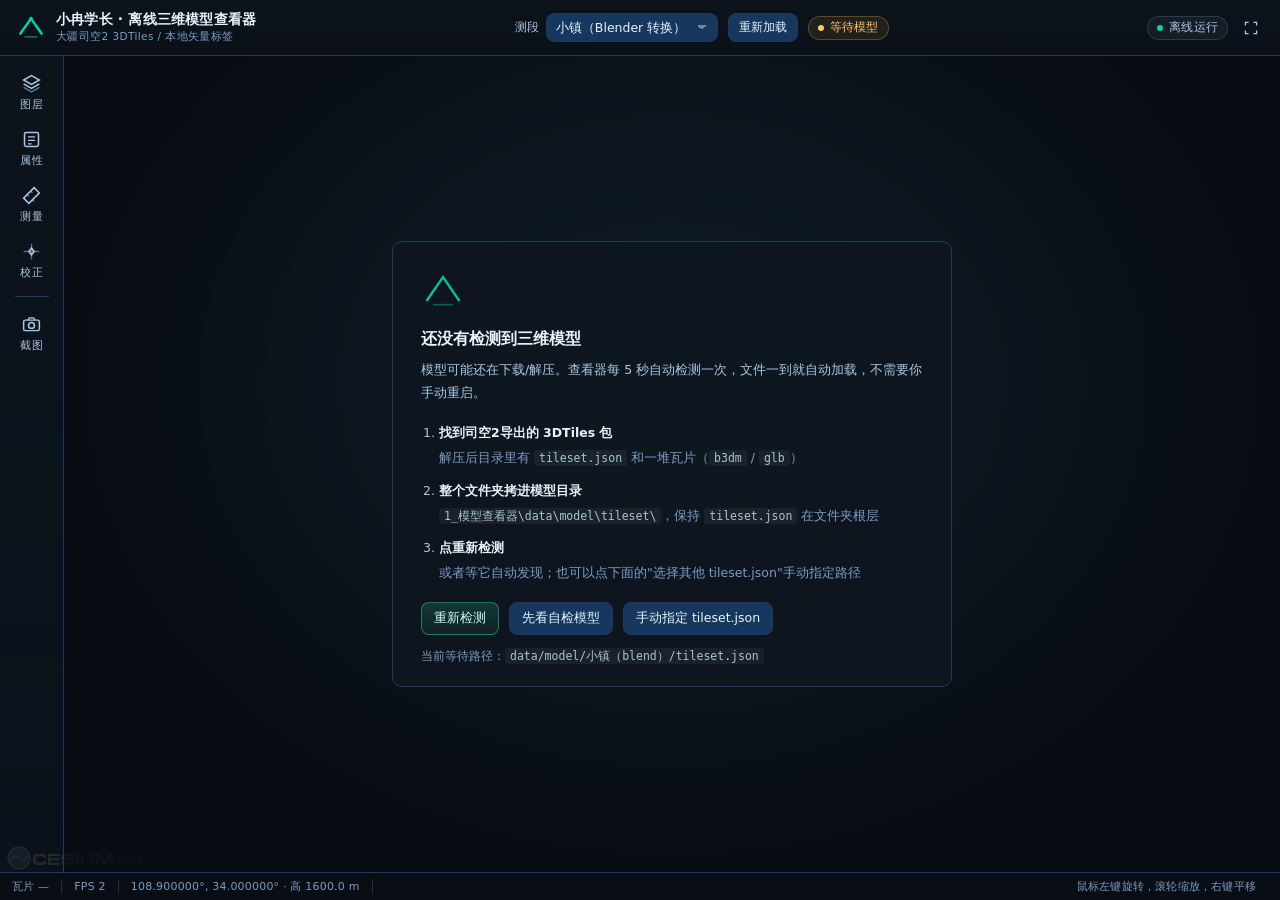
==== 1_模型查看器/index.html @ cf680931 "离线三维模型查看器" ====
<!doctype html>
<html lang="zh-CN">
<head>
<meta charset="utf-8">
<meta name="viewport" content="width=device-width, initial-scale=1">
<title>小冉学长 · 离线三维模型查看器</title>
<meta name="description" content="大疆司空2 导出的 3DTiles 离线三维模型查看器，叠加本地矢量标签，全程不联网。">
<link rel="icon" href="data:image/svg+xml,%3Csvg xmlns='http://www.w3.org/2000/svg' viewBox='0 0 32 32'%3E%3Crect width='32' height='32' rx='6' fill='%230d1b2a'/%3E%3Cpath d='M6 22 L16 8 L26 22' stroke='%2300d4aa' stroke-width='2.4' fill='none'/%3E%3Cpath d='M10 24 H22' stroke='%2300d4aa' stroke-width='1.6' opacity='.6'/%3C/svg%3E">
<link rel="stylesheet" href="lib/cesium/Widgets/widgets.css">
<link rel="stylesheet" href="css/style.css">
</head>
<body>

<!-- ================= 三维画布 ================= -->
<div id="cesiumContainer"></div>

<!-- ================= 顶栏 ================= -->
<header id="topbar">
  <div class="brand">
    <svg class="brand-mark" viewBox="0 0 32 32" aria-hidden="true">
      <path d="M4 23 L16 6 L28 23" stroke="#00d4aa" stroke-width="2.6" fill="none"/>
      <path d="M9 25.5 H23" stroke="#00d4aa" stroke-width="1.6" opacity="0.55"/>
      <circle cx="16" cy="6" r="1.9" fill="#00d4aa"/>
    </svg>
    <div class="brand-text">
      <h1 id="appTitle">小冉学长 · 离线三维模型查看器</h1>
      <p id="appSub">大疆司空2 3DTiles / 本地矢量标签</p>
    </div>
  </div>

  <div class="top-mid">
    <label class="field">
      <span>测段</span>
      <select id="modelSelect" title="切换要查看的模型"></select>
    </label>
    <button id="btnReloadModel" class="btn btn-sm" title="重新加载当前模型（换模型文件后用）">重新加载</button>
    <span id="modelState" class="pill pill-wait">检测中</span>
  </div>

  <div class="top-right">
    <span id="offlineBadge" class="pill pill-offline" title="所有资源均来自本机，不发任何网络请求">离线运行</span>
    <button id="btnFullscreen" class="icon-btn" title="全屏 / 退出全屏">
      <svg viewBox="0 0 20 20"><path d="M3 7V3h4M17 7V3h-4M3 13v4h4M17 13v4h-4" stroke-width="1.6"/></svg>
    </button>
  </div>
</header>

<!-- ================= 左侧工具条 ================= -->
<nav id="rail">
  <button class="rail-btn" data-panel="layer" title="图层管理">
    <svg viewBox="0 0 24 24"><path d="M12 3 L21 8 L12 13 L3 8 Z" stroke-width="1.7"/><path d="M3 12.5 L12 17.5 L21 12.5" stroke-width="1.7"/><path d="M3 16.5 L12 21.5 L21 16.5" stroke-width="1.7" opacity=".55"/></svg>
    <span>图层</span>
  </button>
  <button class="rail-btn" data-panel="info" title="选中要素的属性">
    <svg viewBox="0 0 24 24"><rect x="4" y="4" width="16" height="16" rx="2" stroke-width="1.7"/><path d="M8 9 H16 M8 13 H16 M8 17 H12" stroke-width="1.7"/></svg>
    <span>属性</span>
  </button>
  <button class="rail-btn" data-panel="measure" title="测量距离与面积">
    <svg viewBox="0 0 24 24"><path d="M3 15 L15 3 L21 9 L9 21 Z" stroke-width="1.7"/><path d="M7 11 L9 13 M11 7 L13 9 M13 17 L15 19" stroke-width="1.5" opacity=".7"/></svg>
    <span>测量</span>
  </button>
  <button class="rail-btn" data-panel="offset" title="模型位置/高程微调">
    <svg viewBox="0 0 24 24"><path d="M12 3 V21 M3 12 H21" stroke-width="1.6" opacity=".5"/><path d="M12 8 L15 12 L12 16 L9 12 Z" stroke-width="1.7"/></svg>
    <span>校正</span>
  </button>
  <div class="rail-sep"></div>
  <button class="rail-btn" id="btnShot" data-action="shot" title="导出当前画面 PNG">
    <svg viewBox="0 0 24 24"><rect x="3" y="7" width="18" height="12" rx="2" stroke-width="1.7"/><circle cx="12" cy="13" r="3.4" stroke-width="1.7"/><path d="M8 7 L9.5 4.5 H14.5 L16 7" stroke-width="1.5"/></svg>
    <span>截图</span>
  </button>
</nav>

<!-- ================= 右侧面板 ================= -->
<aside id="panel" class="panel-hidden">
  <div class="panel-head">
    <h2 id="panelTitle">图层</h2>
    <button id="btnPanelClose" class="icon-btn" title="收起面板">
      <svg viewBox="0 0 20 20"><path d="M6 6 L14 14 M14 6 L6 14" stroke-width="1.7"/></svg>
    </button>
  </div>
  <div id="panelBody" class="panel-body"></div>
</aside>

<!-- ================= 底部状态栏 ================= -->
<footer id="statusbar">
  <span class="stat" id="statTiles">瓦片 —</span>
  <span class="stat" id="statFps">FPS —</span>
  <span class="stat" id="statCam">—</span>
  <span class="stat grow" id="statHint">鼠标左键旋转，滚轮缩放，右键平移</span>
</footer>

<!-- ================= 空状态 / 模型未到位引导 ================= -->
<div id="emptyState" class="empty hidden">
  <div class="empty-card">
    <div class="empty-icon">
      <svg viewBox="0 0 48 48" aria-hidden="true">
        <path d="M6 36 L24 10 L42 36" stroke="#00d4aa" stroke-width="2.6" fill="none" opacity=".9"/>
        <path d="M13 40 H35" stroke="#00d4aa" stroke-width="1.8" opacity=".4"/>
      </svg>
    </div>
    <h2 id="emptyTitle">还没有检测到三维模型</h2>
    <p id="emptyDesc" class="empty-desc">模型还在下载/解压也没关系，查看器已经在后台每 5 秒检测一次，文件一到就自动加载。</p>
    <ol class="empty-steps">
      <li><b>找到司空2导出的 3DTiles 包</b><span>解压后目录里有 <code>tileset.json</code> 和一堆瓦片（<code>b3dm</code> / <code>glb</code>）</span></li>
      <li><b>整个文件夹拷进模型目录</b><span><code id="emptyPath">1_模型查看器\data\model\tileset\</code>，保持 <code>tileset.json</code> 在文件夹根层</span></li>
      <li><b>点重新检测</b><span>或者等它自动发现；也可以点下面的"选择其他 tileset.json"手动指定路径</span></li>
    </ol>
    <div class="empty-actions">
      <button id="btnRecheck" class="btn btn-primary">重新检测</button>
      <button id="btnTrySelf" class="btn">先看自检模型</button>
      <button id="btnTypePath" class="btn">手动指定 tileset.json</button>
    </div>
    <p class="empty-note" id="emptyNote">当前等待路径：<code>data/model/tileset/tileset.json</code></p>
  </div>
</div>

<!-- ================= 轻提示 ================= -->
<div id="toast" class="toast"></div>

<script src="lib/cesium/Cesium.js"></script>
<script src="js/config.js"></script>
<script src="js/app.js"></script>
</body>
</html>
---- 1_模型查看器/lib/cesium/Widgets/widgets.css ----
/* packages/widgets/Source/shared.css */
.cesium-svgPath-svg {
  position: absolute;
  top: 0;
  left: 0;
  width: 100%;
  height: 100%;
  overflow: hidden;
}
.cesium-button {
  display: inline-block;
  position: relative;
  background: #303336;
  border: 1px solid #444;
  color: #edffff;
  fill: #edffff;
  border-radius: 4px;
  padding: 5px 12px;
  margin: 2px 3px;
  cursor: pointer;
  overflow: hidden;
  -moz-user-select: none;
  -webkit-user-select: none;
  -ms-user-select: none;
  user-select: none;
}
.cesium-button:focus {
  color: #fff;
  fill: #fff;
  border-color: #ea4;
  outline: none;
}
.cesium-button:hover {
  color: #fff;
  fill: #fff;
  background: #48b;
  border-color: #aef;
  box-shadow: 0 0 8px #fff;
}
.cesium-button:active {
  color: #000;
  fill: #000;
  background: #adf;
  border-color: #fff;
  box-shadow: 0 0 8px #fff;
}
.cesium-button:disabled,
.cesium-button-disabled,
.cesium-button-disabled:focus,
.cesium-button-disabled:hover,
.cesium-button-disabled:active {
  background: #303336;
  border-color: #444;
  color: #646464;
  fill: #646464;
  box-shadow: none;
  cursor: default;
}
.cesium-button option {
  background-color: #000;
  color: #eee;
}
.cesium-button option:disabled {
  color: #777;
}
.cesium-button input,
.cesium-button label {
  cursor: pointer;
}
.cesium-button input {
  vertical-align: sub;
}
.cesium-toolbar-button {
  box-sizing: border-box;
  width: 32px;
  height: 32px;
  border-radius: 14%;
  padding: 0;
  vertical-align: middle;
  z-index: 0;
}
.cesium-performanceDisplay-defaultContainer {
  position: absolute;
  top: 50px;
  right: 10px;
  text-align: right;
}
.cesium-performanceDisplay {
  background-color: rgba(40, 40, 40, 0.7);
  padding: 7px;
  border-radius: 5px;
  border: 1px solid #444;
  font: bold 12px sans-serif;
}
.cesium-performanceDisplay-fps {
  color: #e52;
}
.cesium-performanceDisplay-throttled {
  color: #a42;
}
.cesium-performanceDisplay-ms {
  color: #de3;
}

/* packages/widgets/Source/Animation/Animation.css */
.cesium-animation-theme {
  visibility: hidden;
  display: block;
  position: absolute;
  z-index: -100;
}
.cesium-animation-themeNormal {
  color: #222;
}
.cesium-animation-themeHover {
  color: #4488b0;
}
.cesium-animation-themeSelect {
  color: #242;
}
.cesium-animation-themeDisabled {
  color: #333;
}
.cesium-animation-themeKnob {
  color: #222;
}
.cesium-animation-themePointer {
  color: #2e2;
}
.cesium-animation-themeSwoosh {
  color: #8ac;
}
.cesium-animation-themeSwooshHover {
  color: #aef;
}
.cesium-animation-svgText {
  fill: #edffff;
  font-family: Sans-Serif;
  font-size: 15px;
  text-anchor: middle;
}
.cesium-animation-blank {
  fill: #000;
  fill-opacity: 0.01;
  stroke: none;
}
.cesium-animation-rectButton {
  cursor: pointer;
  -moz-user-select: none;
  -webkit-user-select: none;
  -ms-user-select: none;
  user-select: none;
}
.cesium-animation-rectButton .cesium-animation-buttonGlow {
  fill: #fff;
  stroke: none;
  display: none;
}
.cesium-animation-rectButton:hover .cesium-animation-buttonGlow {
  display: block;
}
.cesium-animation-rectButton .cesium-animation-buttonPath {
  fill: #edffff;
}
.cesium-animation-rectButton .cesium-animation-buttonMain {
  stroke: #444;
  stroke-width: 1.2;
}
.cesium-animation-rectButton:hover .cesium-animation-buttonMain {
  stroke: #aef;
}
.cesium-animation-rectButton:active .cesium-animation-buttonMain {
  fill: #abd6ff;
}
.cesium-animation-buttonDisabled {
  -moz-user-select: none;
  -webkit-user-select: none;
  -ms-user-select: none;
  user-select: none;
}
.cesium-animation-buttonDisabled .cesium-animation-buttonMain {
  stroke: #555;
}
.cesium-animation-buttonDisabled .cesium-animation-buttonPath {
  fill: #818181;
}
.cesium-animation-buttonDisabled .cesium-animation-buttonGlow {
  display: none;
}
.cesium-animation-buttonToggled .cesium-animation-buttonGlow {
  display: block;
  fill: #2e2;
}
.cesium-animation-buttonToggled .cesium-animation-buttonMain {
  stroke: #2e2;
}
.cesium-animation-buttonToggled:hover .cesium-animation-buttonGlow {
  fill: #fff;
}
.cesium-animation-buttonToggled:hover .cesium-animation-buttonMain {
  stroke: #2e2;
}
.cesium-animation-shuttleRingG {
  cursor: pointer;
}
.cesium-animation-shuttleRingPointer {
  cursor: pointer;
}
.cesium-animation-shuttleRingPausePointer {
  cursor: pointer;
}
.cesium-animation-shuttleRingBack {
  fill: #181818;
  fill-opacity: 0.8;
  stroke: #333;
  stroke-width: 1.2;
}
.cesium-animation-shuttleRingSwoosh line {
  stroke: #8ac;
  stroke-width: 3;
  stroke-opacity: 0.2;
  stroke-linecap: round;
}
.cesium-animation-knobOuter {
  cursor: pointer;
  stroke: #444;
  stroke-width: 1.2;
}
.cesium-animation-knobInner {
  cursor: pointer;
}

/* packages/widgets/Source/BaseLayerPicker/BaseLayerPicker.css */
.cesium-baseLayerPicker-selected {
  position: absolute;
  top: 0;
  left: 0;
  width: 100%;
  height: 100%;
  border: none;
}
.cesium-baseLayerPicker-dropDown {
  display: block;
  position: absolute;
  box-sizing: content-box;
  top: auto;
  right: 0;
  width: 320px;
  max-height: 500px;
  margin-top: 5px;
  background-color: rgba(38, 38, 38, 0.75);
  border: 1px solid #444;
  padding: 6px;
  overflow: auto;
  border-radius: 10px;
  -moz-user-select: none;
  -webkit-user-select: none;
  -ms-user-select: none;
  user-select: none;
  transform: translate(0, -20%);
  visibility: hidden;
  opacity: 0;
  transition:
    visibility 0s 0.2s,
    opacity 0.2s ease-in,
    transform 0.2s ease-in;
}
.cesium-baseLayerPicker-dropDown-visible {
  transform: translate(0, 0);
  visibility: visible;
  opacity: 1;
  transition: opacity 0.2s ease-out, transform 0.2s ease-out;
}
.cesium-baseLayerPicker-sectionTitle {
  display: block;
  font-family: sans-serif;
  font-size: 16pt;
  text-align: left;
  color: #edffff;
  margin-bottom: 4px;
}
.cesium-baseLayerPicker-choices {
  margin-bottom: 5px;
}
.cesium-baseLayerPicker-categoryTitle {
  color: #edffff;
  font-size: 11pt;
}
.cesium-baseLayerPicker-choices {
  display: block;
  border: 1px solid #888;
  border-radius: 5px;
  padding: 5px 0;
}
.cesium-baseLayerPicker-item {
  display: inline-block;
  vertical-align: top;
  margin: 2px 5px;
  width: 64px;
  text-align: center;
  cursor: pointer;
}
.cesium-baseLayerPicker-itemLabel {
  display: block;
  font-family: sans-serif;
  font-size: 8pt;
  text-align: center;
  vertical-align: middle;
  color: #edffff;
  cursor: pointer;
  word-wrap: break-word;
}
.cesium-baseLayerPicker-item:hover .cesium-baseLayerPicker-itemLabel,
.cesium-baseLayerPicker-item:focus .cesium-baseLayerPicker-itemLabel {
  text-decoration: underline;
}
.cesium-baseLayerPicker-itemIcon {
  display: inline-block;
  position: relative;
  width: inherit;
  height: auto;
  background-size: 100% 100%;
  border: solid 1px #444;
  border-radius: 9px;
  color: #edffff;
  margin: 0;
  padding: 0;
  cursor: pointer;
  box-sizing: border-box;
}
.cesium-baseLayerPicker-item:hover .cesium-baseLayerPicker-itemIcon {
  border-color: #fff;
  box-shadow: 0 0 8px #fff, 0 0 8px #fff;
}
.cesium-baseLayerPicker-selectedItem .cesium-baseLayerPicker-itemLabel {
  color: rgb(189, 236, 248);
}
.cesium-baseLayerPicker-selectedItem .cesium-baseLayerPicker-itemIcon {
  border: double 4px rgb(189, 236, 248);
}

/* packages/engine/Source/Widget/CesiumWidget.css */
.cesium-widget {
  font-family: sans-serif;
  font-size: 16px;
  overflow: hidden;
  display: block;
  position: relative;
  top: 0;
  left: 0;
  width: 100%;
  height: 100%;
}
.cesium-widget,
.cesium-widget canvas {
  width: 100%;
  height: 100%;
  touch-action: none;
}
.cesium-widget-credits {
  display: block;
  position: absolute;
  bottom: 0;
  left: 0;
  color: #fff;
  font-size: 10px;
  text-shadow: 0px 0px 2px #000000;
  padding-right: 5px;
}
.cesium-widget-errorPanel {
  position: absolute;
  top: 0;
  right: 0;
  bottom: 0;
  left: 0;
  text-align: center;
  background: rgba(0, 0, 0, 0.7);
  z-index: 99999;
}
.cesium-widget-errorPanel:before {
  display: inline-block;
  vertical-align: middle;
  height: 100%;
  content: "";
}
.cesium-widget-errorPanel-content {
  width: 75%;
  max-width: 500px;
  display: inline-block;
  text-align: left;
  vertical-align: middle;
  border: 1px solid #510c00;
  border-radius: 7px;
  background-color: #f0d9d5;
  font-size: 14px;
  color: #510c00;
}
.cesium-widget-errorPanel-content.expanded {
  max-width: 75%;
}
.cesium-widget-errorPanel-header {
  font-size: 18px;
  font-family:
    "Open Sans",
    Verdana,
    Geneva,
    sans-serif;
  background: #d69d93;
  border-bottom: 2px solid #510c00;
  padding-bottom: 10px;
  border-radius: 3px 3px 0 0;
  padding: 15px;
}
.cesium-widget-errorPanel-scroll {
  overflow: auto;
  font-family:
    "Open Sans",
    Verdana,
    Geneva,
    sans-serif;
  white-space: pre-wrap;
  padding: 0 15px;
  margin: 10px 0 20px 0;
}
.cesium-widget-errorPanel-buttonPanel {
  padding: 0 15px;
  margin: 10px 0 20px 0;
  text-align: right;
}
.cesium-widget-errorPanel-buttonPanel button {
  border-color: #510c00;
  background: #d69d93;
  color: #202020;
  margin: 0;
}
.cesium-widget-errorPanel-buttonPanel button:focus {
  border-color: #510c00;
  background: #f0d9d5;
  color: #510c00;
}
.cesium-widget-errorPanel-buttonPanel button:hover {
  border-color: #510c00;
  background: #f0d9d5;
  color: #510c00;
}
.cesium-widget-errorPanel-buttonPanel button:active {
  border-color: #510c00;
  background: #b17b72;
  color: #510c00;
}
.cesium-widget-errorPanel-more-details {
  text-decoration: underline;
  cursor: pointer;
}
.cesium-widget-errorPanel-more-details:hover {
  color: #2b0700;
}

/* packages/widgets/Source/CesiumInspector/CesiumInspector.css */
.cesium-cesiumInspector {
  border-radius: 5px;
  transition: width ease-in-out 0.25s;
  background: rgba(48, 51, 54, 0.8);
  border: 1px solid #444;
  color: #edffff;
  display: inline-block;
  position: relative;
  padding: 4px 12px;
  -moz-user-select: none;
  -webkit-user-select: none;
  -ms-user-select: none;
  user-select: none;
  overflow: hidden;
}
.cesium-cesiumInspector-button {
  text-align: center;
  font-size: 11pt;
}
.cesium-cesiumInspector-visible .cesium-cesiumInspector-button {
  border-bottom: 1px solid #aaa;
  padding-bottom: 3px;
}
.cesium-cesiumInspector input:enabled,
.cesium-cesiumInspector-button {
  cursor: pointer;
}
.cesium-cesiumInspector-visible {
  width: 185px;
  height: auto;
}
.cesium-cesiumInspector-hidden {
  width: 122px;
  height: 17px;
}
.cesium-cesiumInspector-sectionContent {
  max-height: 600px;
}
.cesium-cesiumInspector-section-collapsed .cesium-cesiumInspector-sectionContent {
  max-height: 0;
  padding: 0 !important;
  overflow: hidden;
}
.cesium-cesiumInspector-dropDown {
  margin: 5px 0;
  font-family: sans-serif;
  font-size: 10pt;
  width: 185px;
}
.cesium-cesiumInspector-frustumStatistics {
  padding-left: 10px;
  padding: 5px;
  background-color: rgba(80, 80, 80, 0.75);
}
.cesium-cesiumInspector-pickButton {
  background-color: rgba(0, 0, 0, 0.3);
  border: 1px solid #444;
  color: #edffff;
  border-radius: 5px;
  padding: 3px 7px;
  cursor: pointer;
  -moz-user-select: none;
  -webkit-user-select: none;
  -ms-user-select: none;
  user-select: none;
  margin: 0 auto;
}
.cesium-cesiumInspector-pickButton:focus {
  outline: none;
}
.cesium-cesiumInspector-pickButton:active,
.cesium-cesiumInspector-pickButtonHighlight {
  color: #000;
  background: #adf;
  border-color: #fff;
  box-shadow: 0 0 8px #fff;
}
.cesium-cesiumInspector-center {
  text-align: center;
}
.cesium-cesiumInspector-sectionHeader {
  font-weight: bold;
  font-size: 10pt;
  margin: 0;
  cursor: pointer;
}
.cesium-cesiumInspector-pickSection {
  border: 1px solid #aaa;
  border-radius: 5px;
  padding: 3px;
  margin-bottom: 5px;
}
.cesium-cesiumInspector-sectionContent {
  margin-bottom: 10px;
  transition: max-height 0.25s;
}
.cesium-cesiumInspector-tileText {
  padding-bottom: 10px;
  border-bottom: 1px solid #aaa;
}
.cesium-cesiumInspector-relativeText {
  padding-top: 10px;
}
.cesium-cesiumInspector-sectionHeader::before {
  margin-right: 5px;
  content: "-";
  width: 1ch;
  display: inline-block;
}
.cesium-cesiumInspector-section-collapsed .cesium-cesiumInspector-sectionHeader::before {
  content: "+";
}

/* packages/widgets/Source/Cesium3DTilesInspector/Cesium3DTilesInspector.css */
ul.cesium-cesiumInspector-statistics {
  margin: 0;
  padding-top: 3px;
  padding-bottom: 3px;
}
ul.cesium-cesiumInspector-statistics + ul.cesium-cesiumInspector-statistics {
  border-top: 1px solid #aaa;
}
.cesium-cesiumInspector-slider {
  margin-top: 5px;
}
.cesium-cesiumInspector-slider input[type=number] {
  text-align: left;
  background-color: #222;
  outline: none;
  border: 1px solid #444;
  color: #edffff;
  width: 100px;
  border-radius: 3px;
  padding: 1px;
  margin-left: 10px;
  cursor: auto;
}
.cesium-cesiumInspector-slider input[type=number]::-webkit-outer-spin-button,
.cesium-cesiumInspector-slider input[type=number]::-webkit-inner-spin-button {
  -webkit-appearance: none;
  margin: 0;
}
.cesium-cesiumInspector-slider input[type=range] {
  margin-left: 5px;
  vertical-align: middle;
}
.cesium-cesiumInspector-hide .cesium-cesiumInspector-styleEditor {
  display: none;
}
.cesium-cesiumInspector-styleEditor {
  padding: 10px;
  border-radius: 5px;
  background: rgba(48, 51, 54, 0.8);
  border: 1px solid #444;
}
.cesium-cesiumInspector-styleEditor textarea {
  width: 100%;
  height: 300px;
  background: transparent;
  color: #edffff;
  border: none;
  padding: 0;
  white-space: pre;
  overflow-wrap: normal;
  overflow-x: auto;
}
.cesium-3DTilesInspector {
  width: 300px;
  pointer-events: all;
}
.cesium-3DTilesInspector-statistics {
  font-size: 11px;
}
.cesium-3DTilesInspector-disabledElementsInfo {
  margin: 5px 0 0 0;
  padding: 0 0 0 20px;
  color: #eed202;
}
.cesium-3DTilesInspector div,
.cesium-3DTilesInspector input[type=range] {
  width: 100%;
  box-sizing: border-box;
}
.cesium-cesiumInspector-error {
  color: #ff9e9e;
  overflow: auto;
}
.cesium-3DTilesInspector .cesium-cesiumInspector-section {
  margin-top: 3px;
}
.cesium-3DTilesInspector .cesium-cesiumInspector-sectionHeader + .cesium-cesiumInspector-show {
  border-top: 1px solid white;
}
input.cesium-cesiumInspector-url {
  overflow: hidden;
  white-space: nowrap;
  overflow-x: scroll;
  background-color: transparent;
  color: white;
  outline: none;
  border: none;
  height: 1em;
  width: 100%;
}
.cesium-cesiumInspector .field-group {
  display: table;
}
.cesium-cesiumInspector .field-group > label {
  display: table-cell;
  font-weight: bold;
}
.cesium-cesiumInspector .field-group > .field {
  display: table-cell;
  width: 100%;
}

/* packages/widgets/Source/VoxelInspector/VoxelInspector.css */
.cesium-VoxelInspector {
  width: 300px;
  pointer-events: all;
}
.cesium-VoxelInspector div,
.cesium-VoxelInspector input[type=range] {
  width: 100%;
  box-sizing: border-box;
}
.cesium-VoxelInspector .cesium-cesiumInspector-section {
  margin-top: 3px;
}
.cesium-VoxelInspector .cesium-cesiumInspector-sectionHeader + .cesium-cesiumInspector-show {
  border-top: 1px solid white;
}

/* packages/widgets/Source/FullscreenButton/FullscreenButton.css */
.cesium-button.cesium-fullscreenButton {
  display: block;
  width: 100%;
  height: 100%;
  margin: 0;
  border-radius: 0;
}

/* packages/widgets/Source/VRButton/VRButton.css */
.cesium-button.cesium-vrButton {
  display: block;
  width: 100%;
  height: 100%;
  margin: 0;
  border-radius: 0;
}

/* packages/widgets/Source/Geocoder/Geocoder.css */
.cesium-viewer-geocoderContainer .cesium-geocoder-input {
  border: solid 1px #444;
  background-color: rgba(40, 40, 40, 0.7);
  color: white;
  display: inline-block;
  vertical-align: middle;
  width: 0;
  height: 32px;
  margin: 0;
  padding: 0 32px 0 0;
  border-radius: 0;
  box-sizing: border-box;
  transition: width ease-in-out 0.25s, background-color 0.2s ease-in-out;
  -webkit-appearance: none;
}
.cesium-viewer-geocoderContainer:hover .cesium-geocoder-input {
  border-color: #aef;
  box-shadow: 0 0 8px #fff;
}
.cesium-viewer-geocoderContainer .cesium-geocoder-input:focus {
  border-color: #ea4;
  background-color: rgba(15, 15, 15, 0.9);
  box-shadow: none;
  outline: none;
}
.cesium-viewer-geocoderContainer:hover .cesium-geocoder-input,
.cesium-viewer-geocoderContainer .cesium-geocoder-input:focus,
.cesium-viewer-geocoderContainer .cesium-geocoder-input-wide {
  padding-left: 4px;
  width: 250px;
}
.cesium-viewer-geocoderContainer .search-results {
  position: absolute;
  background-color: #000;
  color: #eee;
  overflow-y: auto;
  opacity: 0.8;
  width: 100%;
}
.cesium-viewer-geocoderContainer .search-results ul {
  list-style-type: none;
  margin: 0;
  padding: 0;
}
.cesium-viewer-geocoderContainer .search-results ul li {
  font-size: 14px;
  padding: 3px 10px;
}
.cesium-viewer-geocoderContainer .search-results ul li:hover {
  cursor: pointer;
}
.cesium-viewer-geocoderContainer .search-results ul li.active {
  background: #48b;
}
.cesium-geocoder-searchButton {
  background-color: #303336;
  display: inline-block;
  position: absolute;
  cursor: pointer;
  width: 32px;
  top: 1px;
  right: 1px;
  height: 30px;
  vertical-align: middle;
  fill: #edffff;
}
.cesium-geocoder-searchButton:hover {
  background-color: #48b;
}

/* packages/widgets/Source/InfoBox/InfoBox.css */
.cesium-infoBox {
  display: block;
  position: absolute;
  top: 50px;
  right: 0;
  width: 40%;
  max-width: 480px;
  background: rgba(38, 38, 38, 0.95);
  color: #edffff;
  border: 1px solid #444;
  border-right: none;
  border-top-left-radius: 7px;
  border-bottom-left-radius: 7px;
  box-shadow: 0 0 10px 1px #000;
  transform: translate(100%, 0);
  visibility: hidden;
  opacity: 0;
  transition:
    visibility 0s 0.2s,
    opacity 0.2s ease-in,
    transform 0.2s ease-in;
}
.cesium-infoBox-visible {
  transform: translate(0, 0);
  visibility: visible;
  opacity: 1;
  transition: opacity 0.2s ease-out, transform 0.2s ease-out;
}
.cesium-infoBox-title {
  display: block;
  height: 20px;
  padding: 5px 30px 5px 25px;
  background: rgba(84, 84, 84, 1);
  border-top-left-radius: 7px;
  text-align: center;
  text-overflow: ellipsis;
  white-space: nowrap;
  overflow: hidden;
  box-sizing: content-box;
}
.cesium-infoBox-bodyless .cesium-infoBox-title {
  border-bottom-left-radius: 7px;
}
button.cesium-infoBox-camera {
  display: block;
  position: absolute;
  top: 4px;
  left: 4px;
  width: 22px;
  height: 22px;
  background: transparent;
  border-color: transparent;
  border-radius: 3px;
  padding: 0 5px;
  margin: 0;
}
button.cesium-infoBox-close {
  display: block;
  position: absolute;
  top: 5px;
  right: 5px;
  height: 20px;
  background: transparent;
  border: none;
  border-radius: 2px;
  font-weight: bold;
  font-size: 16px;
  padding: 0 5px;
  margin: 0;
  color: #edffff;
}
button.cesium-infoBox-close:focus {
  background: rgba(238, 136, 0, 0.44);
  outline: none;
}
button.cesium-infoBox-close:hover {
  background: #888;
  color: #000;
}
button.cesium-infoBox-close:active {
  background: #a00;
  color: #000;
}
.cesium-infoBox-bodyless .cesium-infoBox-iframe {
  display: none;
}
.cesium-infoBox-iframe {
  border: none;
  width: 100%;
  width: calc(100% - 2px);
}

/* packages/widgets/Source/SceneModePicker/SceneModePicker.css */
span.cesium-sceneModePicker-wrapper {
  display: inline-block;
  position: relative;
  margin: 0 3px;
}
.cesium-sceneModePicker-visible {
  visibility: visible;
  opacity: 1;
  transition: opacity 0.25s linear;
}
.cesium-sceneModePicker-hidden {
  visibility: hidden;
  opacity: 0;
  transition: visibility 0s 0.25s, opacity 0.25s linear;
}
.cesium-sceneModePicker-wrapper .cesium-sceneModePicker-none {
  display: none;
}
.cesium-sceneModePicker-slide-svg {
  transition: left 2s;
  top: 0;
  left: 0;
}
.cesium-sceneModePicker-wrapper .cesium-sceneModePicker-dropDown-icon {
  box-sizing: border-box;
  padding: 0;
  margin: 3px 0;
}
.cesium-sceneModePicker-wrapper .cesium-sceneModePicker-button3D,
.cesium-sceneModePicker-wrapper .cesium-sceneModePicker-buttonColumbusView,
.cesium-sceneModePicker-wrapper .cesium-sceneModePicker-button2D {
  margin: 0 0 3px 0;
}
.cesium-sceneModePicker-wrapper .cesium-sceneModePicker-button3D .cesium-sceneModePicker-icon2D {
  left: 100%;
}
.cesium-sceneModePicker-wrapper .cesium-sceneModePicker-button3D .cesium-sceneModePicker-iconColumbusView {
  left: 200%;
}
.cesium-sceneModePicker-wrapper .cesium-sceneModePicker-buttonColumbusView .cesium-sceneModePicker-icon3D {
  left: -200%;
}
.cesium-sceneModePicker-wrapper .cesium-sceneModePicker-buttonColumbusView .cesium-sceneModePicker-icon2D {
  left: -100%;
}
.cesium-sceneModePicker-wrapper .cesium-sceneModePicker-button2D .cesium-sceneModePicker-icon3D {
  left: -100%;
}
.cesium-sceneModePicker-wrapper .cesium-sceneModePicker-button2D .cesium-sceneModePicker-iconColumbusView {
  left: 100%;
}
.cesium-sceneModePicker-wrapper .cesium-sceneModePicker-selected {
  border-color: #2e2;
  box-shadow: 0 0 8px #fff, 0 0 8px #fff;
}

/* packages/widgets/Source/ProjectionPicker/ProjectionPicker.css */
span.cesium-projectionPicker-wrapper {
  display: inline-block;
  position: relative;
  margin: 0 3px;
}
.cesium-projectionPicker-visible {
  visibility: visible;
  opacity: 1;
  transition: opacity 0.25s linear;
}
.cesium-projectionPicker-hidden {
  visibility: hidden;
  opacity: 0;
  transition: visibility 0s 0.25s, opacity 0.25s linear;
}
.cesium-projectionPicker-wrapper .cesium-projectionPicker-none {
  display: none;
}
.cesium-projectionPicker-wrapper .cesium-projectionPicker-dropDown-icon {
  box-sizing: border-box;
  padding: 0;
  margin: 3px 0;
}
.cesium-projectionPicker-wrapper .cesium-projectionPicker-buttonPerspective,
.cesium-projectionPicker-wrapper .cesium-projectionPicker-buttonOrthographic {
  margin: 0 0 3px 0;
}
.cesium-projectionPicker-wrapper .cesium-projectionPicker-buttonPerspective .cesium-projectionPicker-iconOrthographic {
  left: 100%;
}
.cesium-projectionPicker-wrapper .cesium-projectionPicker-buttonOrthographic .cesium-projectionPicker-iconPerspective {
  left: -100%;
}
.cesium-projectionPicker-wrapper .cesium-projectionPicker-selected {
  border-color: #2e2;
  box-shadow: 0 0 8px #fff, 0 0 8px #fff;
}

/* packages/widgets/Source/PerformanceWatchdog/PerformanceWatchdog.css */
.cesium-performance-watchdog-message-area {
  position: relative;
  background-color: yellow;
  color: black;
  padding: 10px;
}
.cesium-performance-watchdog-message {
  margin-right: 30px;
}
.cesium-performance-watchdog-message-dismiss {
  position: absolute;
  right: 0;
  margin: 0 10px 0 0;
}

/* packages/widgets/Source/NavigationHelpButton/NavigationHelpButton.css */
.cesium-navigationHelpButton-wrapper {
  position: relative;
  display: inline-block;
}
.cesium-navigation-help {
  visibility: hidden;
  position: absolute;
  top: 38px;
  right: 2px;
  width: 250px;
  border-radius: 10px;
  transform: scale(0.01);
  transform-origin: 234px -10px;
  transition: visibility 0s 0.25s, transform 0.25s ease-in;
}
.cesium-navigation-help-visible {
  visibility: visible;
  transform: scale(1);
  transition: transform 0.25s ease-out;
}
.cesium-navigation-help-instructions {
  border: 1px solid #444;
  background-color: rgba(38, 38, 38, 0.75);
  padding-bottom: 5px;
  border-radius: 0 0 10px 10px;
}
.cesium-click-navigation-help {
  display: none;
}
.cesium-touch-navigation-help {
  display: none;
  padding-top: 5px;
}
.cesium-click-navigation-help-visible {
  display: block;
}
.cesium-touch-navigation-help-visible {
  display: block;
}
.cesium-navigation-help-pan {
  color: #66ccff;
  font-weight: bold;
}
.cesium-navigation-help-zoom {
  color: #65fd00;
  font-weight: bold;
}
.cesium-navigation-help-rotate {
  color: #ffd800;
  font-weight: bold;
}
.cesium-navigation-help-tilt {
  color: #d800d8;
  font-weight: bold;
}
.cesium-navigation-help-details {
  color: #ffffff;
}
.cesium-navigation-button {
  color: #fff;
  background-color: transparent;
  border-bottom: none;
  border-top: 1px solid #444;
  border-right: 1px solid #444;
  margin: 0;
  width: 50%;
  cursor: pointer;
}
.cesium-navigation-button-icon {
  vertical-align: middle;
  padding: 5px 1px;
}
.cesium-navigation-button:focus {
  outline: none;
}
.cesium-navigation-button-left {
  border-radius: 10px 0 0 0;
  border-left: 1px solid #444;
}
.cesium-navigation-button-right {
  border-radius: 0 10px 0 0;
  border-left: none;
}
.cesium-navigation-button-selected {
  background-color: rgba(38, 38, 38, 0.75);
}
.cesium-navigation-button-unselected {
  background-color: rgba(0, 0, 0, 0.75);
}
.cesium-navigation-button-unselected:hover {
  background-color: rgba(76, 76, 76, 0.75);
}

/* packages/widgets/Source/SelectionIndicator/SelectionIndicator.css */
.cesium-selection-wrapper {
  position: absolute;
  width: 160px;
  height: 160px;
  pointer-events: none;
  visibility: hidden;
  opacity: 0;
  transition: visibility 0s 0.2s, opacity 0.2s ease-in;
}
.cesium-selection-wrapper-visible {
  visibility: visible;
  opacity: 1;
  transition: opacity 0.2s ease-out;
}
.cesium-selection-wrapper svg {
  fill: #2e2;
  stroke: #000;
  stroke-width: 1.1px;
}

/* packages/widgets/Source/Timeline/Timeline.css */
.cesium-timeline-main {
  position: relative;
  left: 0;
  bottom: 0;
  overflow: hidden;
  border: solid 1px #888;
  -moz-user-select: none;
  -webkit-user-select: none;
  -ms-user-select: none;
  user-select: none;
}
.cesium-timeline-trackContainer {
  width: 100%;
  overflow: auto;
  border-top: solid 1px #888;
  position: relative;
  top: 0;
  left: 0;
}
.cesium-timeline-tracks {
  position: absolute;
  top: 0;
  left: 0;
  width: 100%;
}
.cesium-timeline-needle {
  position: absolute;
  left: 0;
  top: 1.7em;
  bottom: 0;
  width: 1px;
  background: #f00;
}
.cesium-timeline-bar {
  position: relative;
  left: 0;
  top: 0;
  overflow: hidden;
  cursor: pointer;
  width: 100%;
  height: 1.7em;
  background:
    linear-gradient(
      to bottom,
      rgba(116, 117, 119, 0.8) 0%,
      rgba(58, 68, 82, 0.8) 11%,
      rgba(46, 50, 56, 0.8) 46%,
      rgba(53, 53, 53, 0.8) 81%,
      rgba(53, 53, 53, 0.8) 100%);
}
.cesium-timeline-ruler {
  visibility: hidden;
  white-space: nowrap;
  font-size: 80%;
  z-index: -200;
}
.cesium-timeline-highlight {
  position: absolute;
  bottom: 0;
  left: 0;
  background: #08f;
}
.cesium-timeline-ticLabel {
  position: absolute;
  top: 0;
  left: 0;
  white-space: nowrap;
  font-size: 80%;
  color: #eee;
}
.cesium-timeline-ticMain {
  position: absolute;
  bottom: 0;
  left: 0;
  width: 1px;
  height: 50%;
  background: #eee;
}
.cesium-timeline-ticSub {
  position: absolute;
  bottom: 0;
  left: 0;
  width: 1px;
  height: 33%;
  background: #aaa;
}
.cesium-timeline-ticTiny {
  position: absolute;
  bottom: 0;
  left: 0;
  width: 1px;
  height: 25%;
  background: #888;
}
.cesium-timeline-icon16 {
  display: block;
  position: absolute;
  width: 16px;
  height: 16px;
  background-image: url([data-uri]);
  background-repeat: no-repeat;
}

/* packages/widgets/Source/Viewer/Viewer.css */
.cesium-viewer {
  font-family: sans-serif;
  font-size: 16px;
  overflow: hidden;
  display: block;
  position: relative;
  top: 0;
  left: 0;
  width: 100%;
  height: 100%;
}
.cesium-viewer-cesiumWidgetContainer {
  width: 100%;
  height: 100%;
}
.cesium-viewer-bottom {
  display: block;
  position: absolute;
  bottom: 0;
  left: 0;
  padding-right: 5px;
}
.cesium-viewer .cesium-widget-credits {
  display: inline;
  position: static;
  bottom: auto;
  left: auto;
  padding-right: 0;
  color: #ffffff;
  font-size: 10px;
  text-shadow: 0 0 2px #000000;
}
.cesium-viewer-timelineContainer {
  position: absolute;
  bottom: 0;
  left: 169px;
  right: 29px;
  height: 27px;
  padding: 0;
  margin: 0;
  overflow: hidden;
  font-size: 14px;
}
.cesium-viewer-animationContainer {
  position: absolute;
  bottom: 0;
  left: 0;
  padding: 0;
  width: 169px;
  height: 112px;
}
.cesium-viewer-fullscreenContainer {
  position: absolute;
  bottom: 0;
  right: 0;
  padding: 0;
  width: 29px;
  height: 29px;
  overflow: hidden;
}
.cesium-viewer-vrContainer {
  position: absolute;
  bottom: 0;
  right: 0;
  padding: 0;
  width: 29px;
  height: 29px;
  overflow: hidden;
}
.cesium-viewer-toolbar {
  display: block;
  position: absolute;
  top: 5px;
  right: 5px;
}
.cesium-viewer-cesiumInspectorContainer {
  display: block;
  position: absolute;
  top: 50px;
  right: 10px;
}
.cesium-viewer-geocoderContainer {
  position: relative;
  display: inline-block;
  margin: 0 3px;
}
.cesium-viewer-cesium3DTilesInspectorContainer {
  display: block;
  position: absolute;
  top: 50px;
  right: 10px;
  max-height: calc(100% - 120px);
  box-sizing: border-box;
  overflow-y: auto;
  overflow-x: hidden;
}
.cesium-viewer-voxelInspectorContainer {
  display: block;
  position: absolute;
  top: 50px;
  right: 10px;
  max-height: calc(100% - 120px);
  box-sizing: border-box;
  overflow-y: auto;
  overflow-x: hidden;
}

/* packages/widgets/Source/I3SBuildingSceneLayerExplorer/I3SBuildingSceneLayerExplorer.css */
.cesium-viewer-i3s-explorer ul {
  list-style-type: none;
}
.cesium-viewer-i3s-explorer .layersList {
  padding: 0;
}
.cesium-viewer-i3s-explorer input {
  margin: 0 3px 0 0;
}
.cesium-viewer-i3s-explorer .expandItem {
  cursor: pointer;
  user-select: none;
  width: 20px;
}
.cesium-viewer-i3s-explorer .nested,
.cesium-viewer-i3s-explorer #bsl-wrapper {
  display: none;
}
.cesium-viewer-i3s-explorer .active {
  display: block;
}
.cesium-viewer-i3s-explorer .li-wrapper {
  display: flex;
  flex-direction: row;
  align-content: center;
}

/* packages/widgets/Source/widgets.css */
---- 1_模型查看器/css/style.css ----
/* ============================================================
 * 小冉学长 · 离线三维模型查看器 —— 界面样式
 * 深色 GIS 工作台风格：三维满屏，顶栏+左工具条+右侧面板+状态栏
 * ============================================================ */

:root{
  --bg:            #0d1b2a;
  --panel:         #112a4a;
  --panel-2:       #16375e;
  --line:          #1e3a5f;
  --line-soft:     #1a3048;
  --text:          #e8f4fd;
  --text-dim:      #a8c8e8;
  --text-faint:    #7a9cc8;
  --accent:        #00d4aa;
  --accent-dim:    #00a888;
  --warn:          #ffc857;
  --danger:        #ff6b6b;
  --ok:            #00d4aa;
  --radius:        8px;
  --top-h:         56px;
  --rail-w:        64px;
  --status-h:      28px;
  --panel-w:       352px;
}

*{ box-sizing:border-box; }

html,body{
  margin:0; padding:0; height:100%; width:100%;
  overflow:hidden;
  background:var(--bg);
  color:var(--text);
  font-family:"Microsoft YaHei","Segoe UI","PingFang SC",system-ui,sans-serif;
  font-size:13px;
  -webkit-font-smoothing:antialiased;
}

/* ---------------- 三维画布 ---------------- */
#cesiumContainer{
  position:fixed; inset:0;
  background:var(--bg);
}
#cesiumContainer canvas{ display:block; }

/* Cesium 自带版权条：压到状态栏右侧，不遮挡操作 */
.cesium-viewer-bottom{
  bottom:var(--status-h) !important;
  right:214px;
  opacity:.45;
}
.cesium-credit-textContainer, .cesium-credit-logoContainer{
  font-size:10px !important;
  transform:scale(.86);
  transform-origin:right bottom;
}
.cesium-viewer-toolbar, .cesium-viewer-animationContainer,
.cesium-viewer-timelineContainer, .cesium-viewer-fullscreenContainer{ display:none !important; }
.cesium-infoBox{ display:none !important; }

/* ---------------- 顶栏 ---------------- */
#topbar{
  position:fixed; top:0; left:0; right:0; height:var(--top-h);
  display:flex; align-items:center; justify-content:space-between; gap:18px;
  padding:0 14px 0 16px;
  background:linear-gradient(180deg, rgba(12,19,27,.96), rgba(10,15,22,.88));
  border-bottom:1px solid var(--line);
  z-index:20;
}

.brand{ display:flex; align-items:center; gap:10px; min-width:0; }
.brand-mark{ width:30px; height:30px; flex:none; }
.brand-text{ min-width:0; }
.brand-text h1{
  margin:0; font-size:14px; font-weight:600; letter-spacing:.2px;
  white-space:nowrap; overflow:hidden; text-overflow:ellipsis;
}
.brand-text p{
  margin:1px 0 0; font-size:10.5px; color:var(--text-faint); letter-spacing:.4px;
  white-space:nowrap; overflow:hidden; text-overflow:ellipsis;
}

.top-mid{ display:flex; align-items:center; gap:10px; flex:none; }
.field{ display:flex; align-items:center; gap:7px; }
.field span{ color:var(--text-dim); font-size:12px; }
select{
  background:var(--panel-2); color:var(--text);
  border:1px solid var(--line); border-radius:var(--radius);
  padding:6px 26px 6px 9px; font-size:12.5px; font-family:inherit;
  min-width:172px; cursor:pointer; outline:none;
  appearance:none;
  background-image:linear-gradient(45deg,transparent 50%,#6f869c 50%),linear-gradient(135deg,#6f869c 50%,transparent 50%);
  background-position:calc(100% - 15px) 50%, calc(100% - 10px) 50%;
  background-size:5px 5px,5px 5px;
  background-repeat:no-repeat;
}
select:focus{ border-color:var(--accent-dim); }
select option{ background:#0f1720; }

.top-right{ display:flex; align-items:center; gap:8px; flex:none; }

.pill{
  display:inline-flex; align-items:center; gap:6px;
  height:24px; padding:0 9px; border-radius:12px;
  font-size:11.5px; letter-spacing:.2px; white-space:nowrap;
  border:1px solid transparent;
}
.pill::before{
  content:""; width:6px; height:6px; border-radius:50%; background:currentColor; flex:none;
}
.pill-wait{ color:var(--warn); background:rgba(255,179,71,.09); border-color:rgba(255,179,71,.28); }
.pill-ok{ color:var(--accent); background:rgba(47,214,164,.09); border-color:rgba(47,214,164,.28); }
.pill-err{ color:var(--danger); background:rgba(255,91,91,.09); border-color:rgba(255,91,91,.28); }
.pill-offline{ color:var(--text-dim); background:rgba(143,163,182,.08); border-color:rgba(143,163,182,.22); }
.pill-offline::before{ background:var(--accent); }

/* ---------------- 通用按钮 ---------------- */
.btn{
  appearance:none; cursor:pointer; font-family:inherit; font-size:12.5px;
  color:var(--text); background:var(--panel-2);
  border:1px solid var(--line); border-radius:var(--radius);
  padding:7px 12px; transition:border-color .15s, background .15s, color .15s;
}
.btn:hover{ border-color:var(--accent-dim); color:#fff; }
.btn:active{ transform:translateY(.5px); }
.btn-sm{ padding:5px 10px; font-size:12px; }
.btn-primary{
  background:linear-gradient(180deg,rgba(47,214,164,.18),rgba(47,214,164,.06));
  border-color:rgba(47,214,164,.45); color:#c9ffe9;
}
.btn-primary:hover{ background:rgba(47,214,164,.24); border-color:var(--accent); }
.btn-danger{ border-color:rgba(255,91,91,.4); color:#ffd0d0; }
.btn-danger:hover{ background:rgba(255,91,91,.14); border-color:var(--danger); }
.btn-block{ width:100%; }
.btn:disabled{ opacity:.45; cursor:not-allowed; }

.icon-btn{
  width:30px; height:30px; flex:none;
  display:inline-flex; align-items:center; justify-content:center;
  background:transparent; border:1px solid transparent; border-radius:var(--radius);
  color:var(--text-dim); cursor:pointer;
}
.icon-btn:hover{ background:var(--panel-2); color:var(--text); border-color:var(--line); }
.icon-btn svg{ width:16px; height:16px; stroke:currentColor; fill:none; }

/* ---------------- 左侧工具条 ---------------- */
#rail{
  position:fixed; left:0; top:var(--top-h); bottom:var(--status-h); width:var(--rail-w);
  display:flex; flex-direction:column; align-items:center; gap:4px;
  padding:10px 0;
  background:linear-gradient(180deg, rgba(12,19,27,.92), rgba(10,15,22,.78));
  border-right:1px solid var(--line);
  z-index:18;
}
.rail-btn{
  width:52px; height:52px; flex:none;
  display:flex; flex-direction:column; align-items:center; justify-content:center; gap:3px;
  background:transparent; border:1px solid transparent; border-radius:var(--radius);
  color:var(--text-dim); cursor:pointer; font-family:inherit;
  transition:color .15s, background .15s, border-color .15s;
}
.rail-btn svg{ width:21px; height:21px; stroke:currentColor; fill:none; }
.rail-btn span{ font-size:11px; letter-spacing:.5px; }
.rail-btn:hover{ color:var(--text); background:rgba(255,255,255,.04); }
.rail-btn.active{
  color:var(--accent); background:rgba(47,214,164,.08);
  border-color:rgba(47,214,164,.32);
}
.rail-sep{ width:34px; height:1px; background:var(--line); margin:6px 0; }
.rail-btn[data-action="shot"]:hover{ color:var(--accent); }

/* ---------------- 右侧面板 ---------------- */
#panel{
  position:fixed; right:0; top:var(--top-h); bottom:var(--status-h); width:var(--panel-w);
  background:linear-gradient(180deg, rgba(15,23,32,.97), rgba(12,18,26,.95));
  border-left:1px solid var(--line);
  display:flex; flex-direction:column;
  z-index:19;
  transition:transform .22s ease, opacity .22s ease;
}
.panel-hidden{ transform:translateX(105%); opacity:0; pointer-events:none; }

.panel-head{
  height:44px; flex:none; display:flex; align-items:center; justify-content:space-between;
  padding:0 8px 0 16px; border-bottom:1px solid var(--line-soft);
}
.panel-head h2{ margin:0; font-size:13px; font-weight:600; letter-spacing:.4px; }

.panel-body{
  flex:1; overflow-y:auto; overflow-x:hidden;
  padding:12px 14px 22px;
}
.panel-body::-webkit-scrollbar{ width:8px; }
.panel-body::-webkit-scrollbar-thumb{ background:#22333f; border-radius:4px; }
.panel-body::-webkit-scrollbar-track{ background:transparent; }

/* 面板内的区块 */
.sec{ margin-bottom:18px; }
.sec-title{
  display:flex; align-items:center; justify-content:space-between;
  font-size:11px; letter-spacing:1px; color:var(--text-faint);
  text-transform:uppercase; margin-bottom:8px;
}
.sec-title .mini{ font-size:11px; letter-spacing:0; color:var(--text-dim); text-transform:none; }

/* 图层行 */
.layer-row{
  display:flex; align-items:center; gap:9px;
  padding:8px 9px; margin-bottom:5px;
  background:rgba(255,255,255,.022);
  border:1px solid var(--line-soft); border-radius:var(--radius);
  cursor:pointer;
}
.layer-row:hover{ background:rgba(255,255,255,.05); border-color:var(--line); }
.layer-row .swatch{
  width:8px; height:8px; border-radius:2px; flex:none;
}
.layer-row .lname{ flex:1; min-width:0; font-size:12.5px; overflow:hidden; text-overflow:ellipsis; white-space:nowrap; }
.layer-row .lcount{ font-size:11px; color:var(--text-faint); flex:none; }
.layer-row.off{ opacity:.5; }
.layer-row .chk{
  width:15px; height:15px; flex:none; border-radius:3px;
  border:1px solid #2a3d4d; background:#0c141c; position:relative;
}
.layer-row:not(.off) .chk{ background:rgba(47,214,164,.28); border-color:var(--accent); }
.layer-row:not(.off) .chk::after{
  content:""; position:absolute; left:3px; top:0px;
  width:6px; height:10px; border-right:2px solid var(--accent); border-bottom:2px solid var(--accent);
  transform:rotate(42deg);
}
.layer-row.dead{ cursor:default; }
.layer-row.dead .lname{ color:var(--text-faint); }
.layer-row .tagm{
  font-size:10px; color:var(--text-faint); border:1px solid var(--line);
  border-radius:3px; padding:0 4px; flex:none;
}

/* 属性表 */
.kv-table{ width:100%; border-collapse:collapse; table-layout:fixed; }
.kv-table td{
  padding:7px 6px; border-bottom:1px solid var(--line-soft);
  font-size:12.5px; vertical-align:top; word-break:break-all;
}
.kv-table td:first-child{ width:38%; color:var(--text-dim); }
.kv-table td:last-child{ color:var(--text); }
.kv-img{ max-width:100%; border-radius:4px; border:1px solid var(--line); display:block; margin-top:4px; }

.info-empty{
  color:var(--text-faint); font-size:12.5px; line-height:1.9;
  padding:26px 6px; text-align:center;
}
.info-empty b{ display:block; color:var(--text-dim); font-weight:600; margin-bottom:6px; }

.info-head{ margin-bottom:12px; }
.info-head h3{ margin:0 0 4px; font-size:14px; font-weight:600; line-height:1.5; }
.info-head p{ margin:0; font-size:11.5px; color:var(--text-faint); word-break:break-all; }

/* 表单 */
.form-row{ display:flex; align-items:center; gap:8px; margin-bottom:9px; }
.form-row label{ width:64px; flex:none; color:var(--text-dim); font-size:12.5px; }
.form-row input[type=number]{
  flex:1; min-width:0; background:#0c141c; color:var(--text);
  border:1px solid var(--line); border-radius:var(--radius);
  padding:7px 9px; font-size:12.5px; font-family:inherit; outline:none;
}
.form-row input:focus{ border-color:var(--accent-dim); }
.unit{ color:var(--text-faint); font-size:11.5px; width:22px; flex:none; }

.hint{
  font-size:11.5px; line-height:1.85; color:var(--text-faint);
  background:rgba(255,255,255,.022); border-left:2px solid var(--line);
  padding:8px 10px; border-radius:0 var(--radius) var(--radius) 0;
}
.hint b{ color:var(--text-dim); }

/* 测量结果卡 */
.result-card{
  background:rgba(47,214,164,.06); border:1px solid rgba(47,214,164,.24);
  border-radius:var(--radius); padding:11px 12px; margin-bottom:10px;
}
.result-card .rlabel{ font-size:11px; color:var(--text-dim); letter-spacing:.5px; }
.result-card .rvalue{ font-size:19px; font-weight:600; color:var(--accent); margin-top:3px; }
.result-card .rsub{ font-size:11.5px; color:var(--text-faint); margin-top:4px; }

/* ---------------- 状态栏 ---------------- */
#statusbar{
  position:fixed; left:0; right:0; bottom:0; height:var(--status-h);
  display:flex; align-items:center; gap:0;
  padding:0 12px;
  background:rgba(9,14,20,.94);
  border-top:1px solid var(--line);
  font-size:11px; color:var(--text-faint); letter-spacing:.2px;
  z-index:20;
}
.stat{ padding:0 12px; border-right:1px solid var(--line-soft); white-space:nowrap; }
.stat:first-child{ padding-left:0; }
.stat.grow{ border-right:none; flex:1; text-align:right; overflow:hidden; text-overflow:ellipsis; }
#statTiles.loading{ color:var(--warn); }
#statTiles.ready{ color:var(--accent); }

/* ---------------- 空状态引导 ---------------- */
.empty{
  position:fixed; inset:var(--top-h) 0 var(--status-h) var(--rail-w);
  display:flex; align-items:center; justify-content:center;
  background:radial-gradient(ellipse at 50% 40%, rgba(20,32,42,.55), rgba(8,12,17,.94) 70%);
  z-index:15;
  padding:22px;
  overflow:auto;
}
.empty.hidden{ display:none; }
.empty-card{
  width:100%; max-width:560px;
  background:rgba(15,23,32,.9);
  border:1px solid var(--line); border-radius:10px;
  padding:26px 28px 22px;
}
.empty-icon{ margin-bottom:14px; }
.empty-icon svg{ width:44px; height:44px; }
.empty-card h2{ margin:0 0 8px; font-size:16px; font-weight:600; }
.empty-desc{ margin:0 0 16px; color:var(--text-dim); font-size:12.5px; line-height:1.9; }
.empty-steps{ margin:0 0 18px; padding-left:18px; color:var(--text-dim); font-size:12.5px; line-height:1.85; }
.empty-steps li{ margin-bottom:9px; }
.empty-steps li b{ display:block; color:var(--text); font-weight:600; margin-bottom:2px; }
.empty-steps li span{ color:var(--text-faint); }
code{
  font-family:"Cascadia Mono","Consolas",monospace; font-size:11.5px;
  background:rgba(255,255,255,.05); padding:1px 5px; border-radius:3px; color:#a9c4d8;
}
.empty-actions{ display:flex; gap:10px; flex-wrap:wrap; }
.empty-note{ margin:14px 0 0; font-size:11.5px; color:var(--text-faint); }

/* ---------------- 轻提示 ---------------- */
.toast{
  position:fixed; left:50%; bottom:calc(var(--status-h) + 22px);
  transform:translateX(-50%) translateY(12px);
  max-width:min(78vw, 560px);
  background:rgba(19,29,40,.96); border:1px solid var(--line);
  border-left:3px solid var(--accent);
  color:var(--text); font-size:12.5px; line-height:1.7;
  padding:10px 14px; border-radius:var(--radius);
  opacity:0; pointer-events:none;
  transition:opacity .2s, transform .2s;
  z-index:30;
}
.toast.show{ opacity:1; transform:translateX(-50%) translateY(0); }
.toast.warn{ border-left-color:var(--warn); }
.toast.err{ border-left-color:var(--danger); }

/* ---------------- 窄屏适配 ---------------- */
@media (max-width: 900px){
  :root{ --panel-w:100%; --rail-w:56px; }
  .brand-text p{ display:none; }
  .top-mid .field span{ display:none; }
  select{ min-width:120px; }
  /* 窄屏把面板变成底部抽屉：不能铺满画布，否则会把模型的点击全挡住（测量时点不到点） */
  #panel{
    top:auto; bottom:var(--status-h); left:0; right:0;
    width:100%; height:46vh; min-height:240px;
    border-left:none; border-top:1px solid var(--line);
    border-radius:12px 12px 0 0;
    box-shadow:0 -14px 34px rgba(0,0,0,.45);
  }
  .panel-hidden{ transform:translateY(110%); }
  .empty{ padding:12px; }
  .empty-card{ padding:20px 16px; }
  .cesium-viewer-bottom{ right:8px; }
}

/* 更窄的窗口（半屏、竖屏平板）：顶栏只留必要项，避免按钮被挤出屏幕 */
@media (max-width: 620px){
  .brand-text{ display:none; }
  #offlineBadge{ display:none; }
  .top-mid .field span{ display:none; }
  select{ min-width:96px; }
  #panel{ height:52vh; }
}
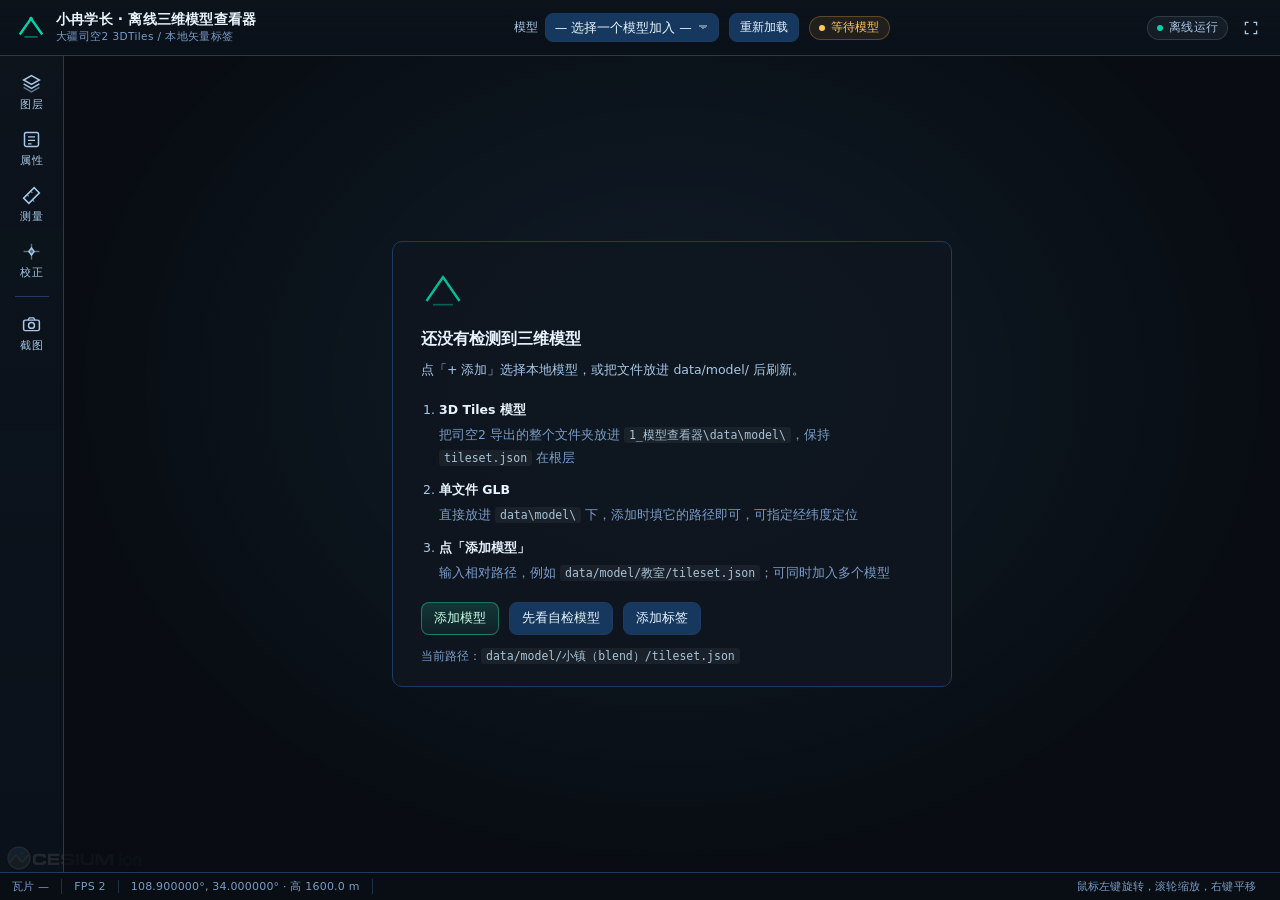
==== commit 6faea7be: "新增多模型、本地导入与多种标签图标 一、多模型同时显示：场景可同时加载多个模型，各自独立显隐/移除；顶栏下拉改为加入场景语义；图层面板列出全部模型；新增模型全显/全隐；回到全景框住所有模型；重新加载重" ====
--- a/1_模型查看器/index.html
+++ b/1_模型查看器/index.html
@@ -30,10 +30,10 @@
 
   <div class="top-mid">
     <label class="field">
-      <span>测段</span>
-      <select id="modelSelect" title="切换要查看的模型"></select>
+      <span>模型</span>
+      <select id="modelSelect" title="选择一个模型加入场景（可同时加入多个）"></select>
     </label>
-    <button id="btnReloadModel" class="btn btn-sm" title="重新加载当前模型（换模型文件后用）">重新加载</button>
+    <button id="btnReloadModel" class="btn btn-sm" title="重新加载场景里的所有模型">重新加载</button>
     <span id="modelState" class="pill pill-wait">检测中</span>
   </div>
 
@@ -99,18 +99,18 @@
       </svg>
     </div>
     <h2 id="emptyTitle">还没有检测到三维模型</h2>
-    <p id="emptyDesc" class="empty-desc">模型还在下载/解压也没关系，查看器已经在后台每 5 秒检测一次，文件一到就自动加载。</p>
+    <p id="emptyDesc" class="empty-desc">点下面「添加模型」选择本地文件，或把文件拖进窗口。</p>
     <ol class="empty-steps">
-      <li><b>找到司空2导出的 3DTiles 包</b><span>解压后目录里有 <code>tileset.json</code> 和一堆瓦片（<code>b3dm</code> / <code>glb</code>）</span></li>
-      <li><b>整个文件夹拷进模型目录</b><span><code id="emptyPath">1_模型查看器\data\model\tileset\</code>，保持 <code>tileset.json</code> 在文件夹根层</span></li>
-      <li><b>点重新检测</b><span>或者等它自动发现；也可以点下面的"选择其他 tileset.json"手动指定路径</span></li>
+      <li><b>3D Tiles 模型</b><span>把司空2 导出的整个文件夹放进 <code id="emptyPath">1_模型查看器\data\model\</code>，保持 <code>tileset.json</code> 在根层</span></li>
+      <li><b>单文件 GLB</b><span>直接放进 <code>data\model\</code> 下，添加时填它的路径即可，可指定经纬度定位</span></li>
+      <li><b>点「添加模型」</b><span>输入相对路径，例如 <code>data/model/教室/tileset.json</code>；可同时加入多个模型</span></li>
     </ol>
     <div class="empty-actions">
-      <button id="btnRecheck" class="btn btn-primary">重新检测</button>
+      <button id="btnRecheck" class="btn btn-primary">添加模型</button>
       <button id="btnTrySelf" class="btn">先看自检模型</button>
-      <button id="btnTypePath" class="btn">手动指定 tileset.json</button>
+      <button id="btnTypePath" class="btn">添加标签</button>
     </div>
-    <p class="empty-note" id="emptyNote">当前等待路径：<code>data/model/tileset/tileset.json</code></p>
+    <p class="empty-note" id="emptyNote">提示：也可以把 .json / .glb / .kml 文件直接拖进窗口</p>
   </div>
 </div>
 
--- a/1_模型查看器/css/style.css
+++ b/1_模型查看器/css/style.css
@@ -235,6 +235,83 @@
   border-radius:3px; padding:0 4px; flex:none;
 }
 
+/* 图层行里的小图标预览 */
+.layer-row .layer-icon{
+  width:16px; height:16px; flex:none; object-fit:contain; opacity:.85;
+}
+
+/* 图层行右侧的移除按钮（×） */
+.layer-row .mini-x{
+  flex:none; width:18px; height:18px; line-height:1;
+  display:flex; align-items:center; justify-content:center;
+  background:transparent; border:none; border-radius:3px;
+  color:var(--text-faint); font-size:14px; cursor:pointer; padding:0;
+}
+.layer-row .mini-x:hover{ background:rgba(255,91,91,.18); color:#ff8f8f; }
+
+/* ---------------- 模态对话框（添加模型 / 添加标签） ---------------- */
+.modal{
+  position:fixed; inset:0; z-index:60;
+  display:flex; align-items:center; justify-content:center;
+  background:rgba(4,8,13,.72);
+  backdrop-filter:blur(2px);
+  padding:20px;
+}
+.modal.hidden{ display:none; }
+.modal-card{
+  width:100%; max-width:520px; max-height:88vh; overflow:auto;
+  background:linear-gradient(180deg, rgba(17,42,74,.99), rgba(13,27,42,.99));
+  border:1px solid var(--line); border-radius:10px;
+  box-shadow:0 22px 60px rgba(0,0,0,.55);
+}
+.modal-head{
+  display:flex; align-items:center; justify-content:space-between;
+  padding:12px 8px 12px 16px;
+  border-bottom:1px solid var(--line-soft);
+  font-size:13px;
+}
+.modal-body{ padding:14px 16px 18px; }
+.modal-body .hint{ margin-bottom:12px; }
+.modal-body code{
+  font-family:"Cascadia Mono","Consolas",monospace; font-size:11.5px;
+  background:rgba(255,255,255,.06); padding:1px 5px; border-radius:3px;
+}
+
+/* 图标形状选择器 */
+.shape-picker{
+  display:flex; flex-wrap:wrap; gap:6px;
+}
+.shape-btn{
+  width:42px; height:42px; flex:none;
+  display:flex; align-items:center; justify-content:center;
+  background:#0c141c; border:1px solid var(--line); border-radius:6px;
+  cursor:pointer; padding:0; transition:border-color .15s, background .15s;
+}
+.shape-btn img{ width:26px; height:26px; object-fit:contain; opacity:.75; }
+.shape-btn:hover{ border-color:var(--accent-dim); background:#122234; }
+.shape-btn:hover img{ opacity:1; }
+.shape-btn.active{
+  border-color:var(--accent); background:rgba(0,212,170,.12);
+  box-shadow:0 0 0 1px rgba(0,212,170,.35) inset;
+}
+.shape-btn.active img{ opacity:1; }
+
+/* 拖放提示遮罩 */
+.drop-overlay{
+  position:fixed; inset:0; z-index:70;
+  display:flex; align-items:center; justify-content:center;
+  background:rgba(0,60,50,.55);
+  border:3px dashed var(--accent);
+  pointer-events:none;
+}
+.drop-overlay.hidden{ display:none; }
+.drop-inner{
+  text-align:center; color:#e8f4fd; font-size:17px; font-weight:600;
+  line-height:1.9; padding:24px 34px;
+  background:rgba(13,27,42,.9); border-radius:10px;
+}
+.drop-inner span{ display:block; font-size:12.5px; font-weight:400; color:var(--text-dim); }
+
 /* 属性表 */
 .kv-table{ width:100%; border-collapse:collapse; table-layout:fixed; }
 .kv-table td{
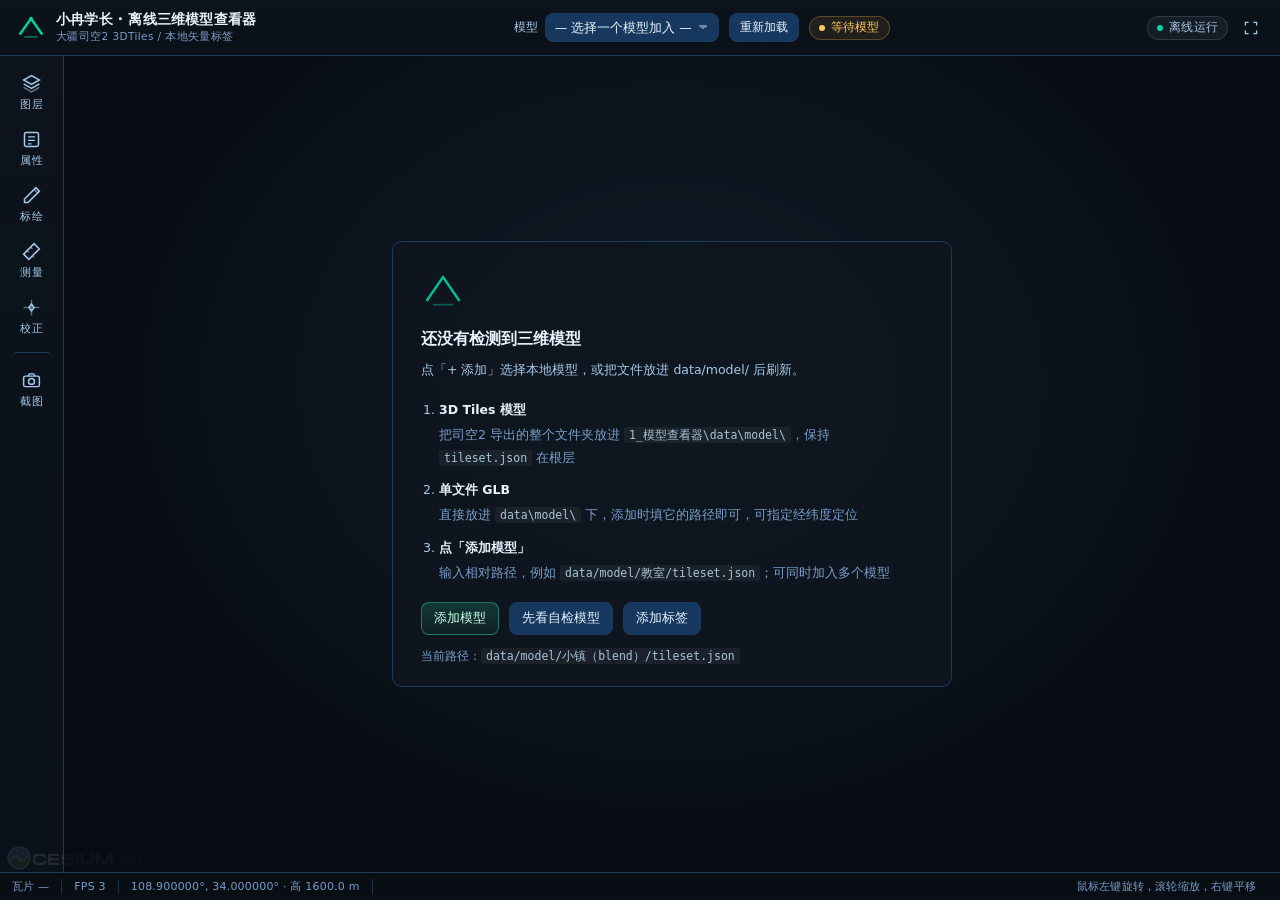
==== commit 3cef728c: "﻿新增手动标绘功能：在地图上点/画标签并保存 用户真正需要的不是"添加文件"，而是在地图上手动画出标签： 点一个点生成点标签，画一条线生成线标签，画一个多边形生成面标签， 画完命名保存，作为独立标签进" ====
--- a/1_模型查看器/index.html
+++ b/1_模型查看器/index.html
@@ -54,6 +54,10 @@
   <button class="rail-btn" data-panel="info" title="选中要素的属性">
     <svg viewBox="0 0 24 24"><rect x="4" y="4" width="16" height="16" rx="2" stroke-width="1.7"/><path d="M8 9 H16 M8 13 H16 M8 17 H12" stroke-width="1.7"/></svg>
     <span>属性</span>
+  </button>
+  <button class="rail-btn" data-panel="draw" title="在地图上绘制点/线/面标签">
+    <svg viewBox="0 0 24 24"><path d="M4 20 L4 16 L17 3 L21 7 L8 20 Z" stroke-width="1.7"/><path d="M15 5 L19 9" stroke-width="1.5" opacity=".7"/></svg>
+    <span>标绘</span>
   </button>
   <button class="rail-btn" data-panel="measure" title="测量距离与面积">
     <svg viewBox="0 0 24 24"><path d="M3 15 L15 3 L21 9 L9 21 Z" stroke-width="1.7"/><path d="M7 11 L9 13 M11 7 L13 9 M13 17 L15 19" stroke-width="1.5" opacity=".7"/></svg>
--- a/1_模型查看器/css/style.css
+++ b/1_模型查看器/css/style.css
@@ -240,14 +240,84 @@
   width:16px; height:16px; flex:none; object-fit:contain; opacity:.85;
 }
 
-/* 图层行右侧的移除按钮（×） */
+/* 图层行右侧的移除按钮（×）
+   平时半透明，悬停该行才完全显现，避免误点 */
 .layer-row .mini-x{
   flex:none; width:18px; height:18px; line-height:1;
   display:flex; align-items:center; justify-content:center;
   background:transparent; border:none; border-radius:3px;
   color:var(--text-faint); font-size:14px; cursor:pointer; padding:0;
-}
-.layer-row .mini-x:hover{ background:rgba(255,91,91,.18); color:#ff8f8f; }
+  opacity:0; transition:opacity .15s, background .15s, color .15s;
+}
+.layer-row:hover .mini-x{ opacity:.55; }
+.layer-row .mini-x:hover{ opacity:1; background:rgba(255,91,91,.18); color:#ff8f8f; }
+
+/* 图层行里的导出按钮（↓） */
+.layer-row .mini-dl{
+  flex:none; width:18px; height:18px; line-height:1;
+  display:flex; align-items:center; justify-content:center;
+  background:transparent; border:none; border-radius:3px;
+  color:var(--accent); font-size:14px; cursor:pointer; padding:0;
+  opacity:0; transition:opacity .15s, background .15s;
+}
+.layer-row:hover .mini-dl{ opacity:.65; }
+.layer-row .mini-dl:hover{ opacity:1; background:rgba(0,212,170,.15); }
+
+/* 图层行的折叠箭头（▸） */
+.layer-row .mini-fold{
+  flex:none; width:16px; height:16px; line-height:1;
+  display:flex; align-items:center; justify-content:center;
+  background:transparent; border:none; border-radius:3px;
+  color:var(--text-dim); font-size:11px; cursor:pointer; padding:0;
+  opacity:0; transition:opacity .15s, transform .2s, color .15s;
+}
+.layer-row:hover .mini-fold{ opacity:.75; }
+.layer-row .mini-fold.folded{ opacity:.75; transform:rotate(90deg); }
+.layer-row .mini-fold:hover{ opacity:1; color:var(--accent); }
+
+/* 展开后的子条目（每个标签一行） */
+.layer-children{
+  margin:2px 0 6px 28px;
+  border-left:2px solid var(--line-soft);
+  padding-left:6px;
+}
+.child-row{
+  display:flex; align-items:center; gap:7px;
+  padding:5px 7px; margin-bottom:2px;
+  background:rgba(255,255,255,.018);
+  border:1px solid transparent; border-radius:var(--radius);
+  cursor:pointer; font-size:12px;
+}
+.child-row:hover{ background:rgba(255,255,255,.05); border-color:var(--line-soft); }
+.child-row.off{ opacity:.55; }
+.child-row .lname{ flex:1; min-width:0; overflow:hidden; text-overflow:ellipsis; white-space:nowrap; }
+.child-row .layer-icon{ width:14px; height:14px; flex:none; object-fit:contain; opacity:.8; }
+.child-row .tagm{
+  font-size:10px; color:var(--text-faint); border:1px solid var(--line);
+  border-radius:3px; padding:0 4px; flex:none;
+}
+.child-row .chk{
+  width:13px; height:13px; flex:none; border-radius:3px;
+  border:1px solid #2a3d4d; background:#0c141c; position:relative;
+}
+.child-row:not(.off) .chk{ background:rgba(47,214,164,.28); border-color:var(--accent); }
+.child-row:not(.off) .chk::after{
+  content:""; position:absolute; left:3px; top:0px;
+  width:5px; height:8px; border-right:2px solid var(--accent); border-bottom:2px solid var(--accent);
+  transform:rotate(42deg);
+}
+
+/* 确认态：变成红底"确认"，强制显眼 */
+.layer-row .mini-x.armed{
+  opacity:1; width:auto; padding:0 6px;
+  background:rgba(255,91,91,.9); color:#fff;
+  font-size:10.5px; font-weight:600; letter-spacing:.5px;
+  animation:pulse-warn .8s ease-in-out infinite alternate;
+}
+@keyframes pulse-warn{
+  from{ box-shadow:0 0 0 0 rgba(255,91,91,.5); }
+  to{ box-shadow:0 0 0 4px rgba(255,91,91,0); }
+}
 
 /* ---------------- 模态对话框（添加模型 / 添加标签） ---------------- */
 .modal{
@@ -295,6 +365,30 @@
   box-shadow:0 0 0 1px rgba(0,212,170,.35) inset;
 }
 .shape-btn.active img{ opacity:1; }
+
+/* 已知文件列表：点一下填进路径框，避免手打错文件名 */
+.known-list{ display:flex; flex-direction:column; gap:5px; }
+.known-item{
+  display:flex; align-items:center; gap:8px; flex-wrap:wrap;
+  padding:7px 9px;
+  background:rgba(255,255,255,.022);
+  border:1px solid var(--line-soft); border-radius:var(--radius);
+  cursor:pointer; transition:background .15s, border-color .15s;
+}
+.known-item:hover{ background:rgba(255,255,255,.055); border-color:var(--accent-dim); }
+.known-item.sel{
+  background:rgba(0,212,170,.1); border-color:var(--accent);
+}
+.known-item .known-name{ font-size:12.5px; color:var(--text); }
+.known-item .known-path{
+  font-family:"Cascadia Mono","Consolas",monospace; font-size:11px;
+  color:var(--text-faint); background:rgba(255,255,255,.05);
+  padding:1px 5px; border-radius:3px;
+}
+.known-item .known-src{
+  font-size:10px; color:var(--text-faint);
+  border:1px solid var(--line); border-radius:3px; padding:0 4px; margin-left:auto;
+}
 
 /* 拖放提示遮罩 */
 .drop-overlay{
